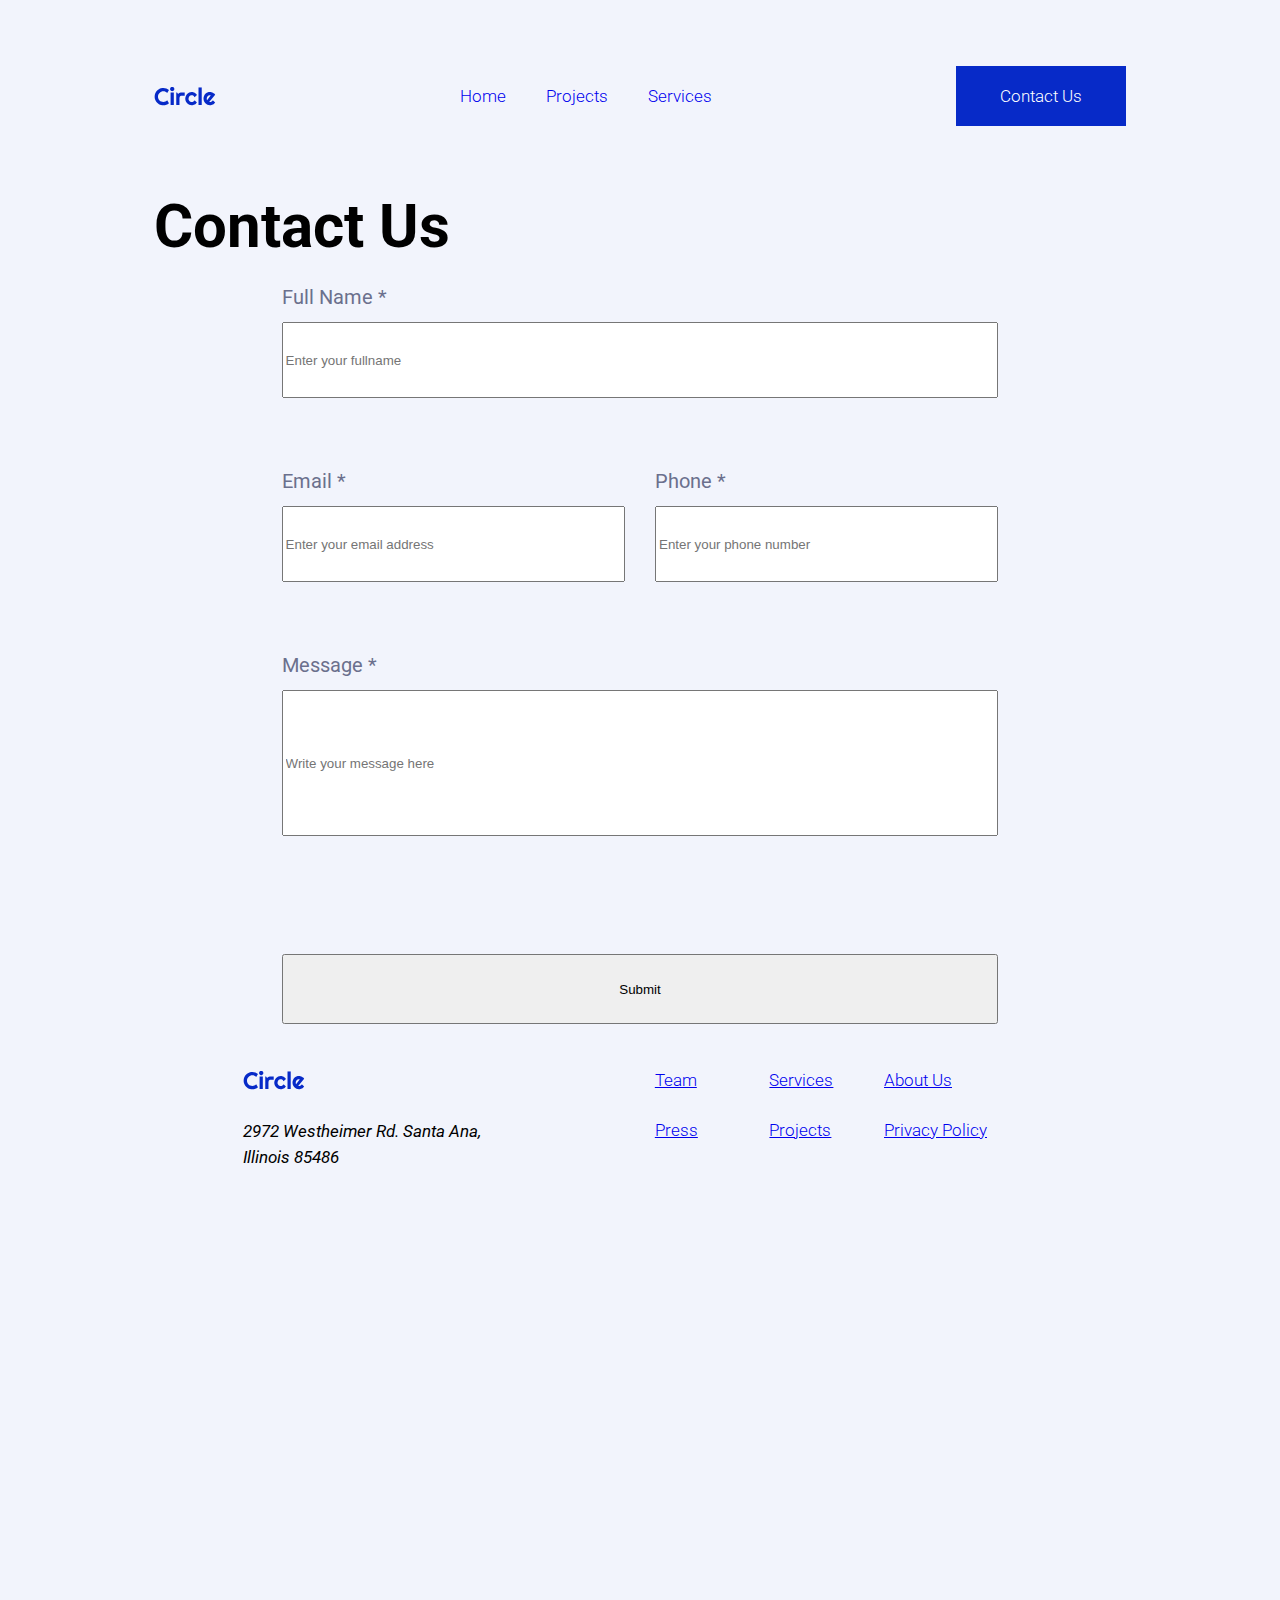
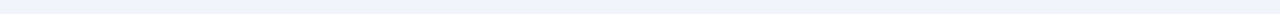
==== pages/contact-us.html @ 3b5152ee "Add form to contact us section" ====
<!DOCTYPE html>
<html lang="en">
  <head>
    <meta charset="utf-8" />
    <meta name="viewport" content="width=device-width", initial-scale=1" />
    <link rel="stylesheet"  href="/css/style.css" />
    <link rel="stylesheet"  href="/css/contactStyle.css" />
    <title>Circle - Contact Us</title>
  </head>
  <body>
    <nav class="navbar">
      <div class="nav-wrapper">
      <img alt="Circle logo" src="/project-assets/logos/circle.svg">
      <ul>
        <li><a href="../index.html">Home</a></li>
        <li><a href="#">Projects</a></li>
        <li><a href="#">Services</a></li>
      </ul>
      <div class="contact-btn">
        <a class="link-contact-us" href="/pages/contact-us.html">Contact Us</a>
      </div> 
    </div>
    </nav>

    <!-- Form  -->

    <section class="projects-hero">
        <h1>Contact Us</h1>
        <div class="form-wrapper">
        <form action="#">
            <div class="template-form-div user-details"> 
                <div class="template-form-div name-div">
                    <label for="name">Full Name *</label>
                    <input type="text" id="name" placeholder="Enter your fullname" required/>
                </div>
                <div class="template-form-div email-div">
                    <label for="email">Email *</label>
                    <input type="email" id="email" placeholder="Enter your email address" required/>
                </div>
                <div class="template-form-div phone-div">
                    <label for="phone">Phone *</label>
                    <input type="text" id="phone" placeholder="Enter your phone number" required/>
                </div>
                <div class="template-form-div message-div">
                    <label for="msg">Message *</label>
                    <input type="textarea" id="msg" placeholder="Write your message here" required/>
                </div>
            </div>
            <div class="template-form-div submit-div">
                <input type="submit" value="Submit"/>
            </div>
        </form>
        </div>
        </section>

 
    
    <!-- Footer  -->

    <footer>
      <div class="footer-container">
        <div class="footer-content">
          <img alt="Circle logo" src="/project-assets/logos/circle.svg">
          <address class="address">2972 Westheimer Rd. Santa Ana, </br> Illinois 85486 </address>
        </div>
        <!-- <div class="footer-links"> -->
          <ul class="footer-links">
            <li><a href="#">Team</a></li>
            <li><a href="#">Services</a></li>
            <li><a href="#">About Us</a></li>
            <li><a href="#">Press</a></li>
            <li><a href="/pages/projects.html">Projects</a></li>
            <li><a href="#">Privacy Policy</a></li>
          </ul>
        <!-- </div> -->
      </div>
    </footer>

    <script type="text/javascript" src="/js/index.js"></script>
  </body>
</html>
---- css/style.css ----
/*
Color styles

Deep blue: 072AC8
Light blue: 43D2FF
3rd light blue: A2D6F9
4th light blue: D1EDFF

Blakish: 292E47
Grey: 6B708D
Light Grey: F2F4FC
4th Grey: ECF7FF

Yellow: FFC600


Text Styles

Heading H1 60 Bold
Heading H2 50 Bold
Heading H3 40 Bold
Heading H4 24 Bold
Body Intro Text 24 Medium
Body Intro Text 20 Regular
Headline Text 17 Regular
Headline Text 17 Medium
Caption 1 Text 15 Regular
Caption 2 Text 13 Regular

*/

@import url('https://fonts.googleapis.com/css?family=Roboto+Condensed:700|Roboto:100,300,700');


html {
  font-size: 17px;
  /* line-height: 22.1px; */
  margin: 0px;
  padding: 0px;
  height: 100%;
}

body {
  background-color: #F2F4FC;
  font-family: 'Roboto';
  font-weight: 300;
  margin: 0px;
  height: 100%;
}

h1 {
  font-size: 60px;
  font-weight: 700;
  line-height: 70px;
  text-align: center;
  margin-bottom: 20px;
}

h3 {
  font-size: 40px;
  font-weight: 700;
  line-height: 47px;
  text-align: left;
  /* margin-bottom: 20px; */
  color: #292E47;
  text-align: center;
}

h4 {
  font-size: 24px;
  font-weight: 700;
  color: #292E47;
  margin-bottom: 10px;
}

.navbar {
  height: 70px;
  width: 100vw;
}

.nav-wrapper {
  display: flex;
  flex-direction: row;
  justify-content: space-between;
  align-items: center;
  margin: 0px 10px;
  height: 52px;
}

.navbar ul {
  display: flex;
  flex-flow: row wrap;
  align-items: center;
  gap: 30px;
  padding: 0;
  margin: 0;
}

.navbar ul li{
  list-style: none;
}

.navbar a {
  text-decoration: none;
}

.current-page {
  color: #072AC8;
  font-weight: 700;
}

.contact-btn {
  display:none;

  background-color: #072AC8;
  padding: 4px 10px;
  width: 150px;
  height: 52px;
  justify-content: center;
  align-items: center;

}


/* Hero Section */

.hero {
  min-height: 1250px;
}

.hero-container {
  width: 100vw;
  height: 40vh;
}

.hero-img-container {
  display: grid;
  grid-template-columns: 1fr 1fr;
  grid-template-rows: 1fr 1fr;
  grid-template-areas: "top-left  . "
                       /* ". . ." */
                       ". bottom-right";
  height: 90vh;
  background-image: url(/project-assets/hero-section/hero-image.png);
  background-repeat: no-repeat;
  background-size: contain;
  background-position: center center ;
}

.card-1-wrapper {
  grid-area: top-left ;
  min-height: 0;
  position: relative;
  /* max-width: 70%; */

}

.card-2-wrapper {
  grid-area: bottom-right ;
  min-height: 0;
  position: relative;
  /* max-width: 50%; */
}

.hero-card-1 {
  width: 70%;
}

.hero-card-2 {
  position: absolute;
  right: 0px;
  bottom: 0;
  width: 70%;
}



.hero-content {
  margin: 0px 10px;
  gap: 20px;
}



.hero-explain {
  font-size: 20px;
  font-weight: 400;
  text-align: center;
  margin: 0px 0px 20px;
  color: #6B708D;
  font-style: normal;
  line-height: 150%;
}

.visible {
  display: flex;
}

.link-get-touch {
  color: #FFF;
  text-decoration: none;
}

.see-work {
  font-weight: 700;
  font-size: 17px;
  line-height: 22.1px;
  color: #6B708D;
}

.hero-content-bottom-wrapper {
  display: flex;
  flex-direction: column;
  justify-content: center;
  align-items: center;
}


/* Client Section */

.client-wrapper {
  display: none;
}

/* Projects Section */ 

.project-container {
  margin-top: 60px;
}

.single-project {
  margin: 10px 10vw 50px 10vw ;
  height: 60vh;
  background-color: #FFF;
}

.project {
  display: flex;
  flex-flow: column nowrap;
  justify-content: center;
  align-items: center;
}

.project-img-container {
  background-repeat: no-repeat;
  background-size: cover;
  height: 60%;
}

.project-text {
  margin-left: 10%;

}

.project-description {
  color: #6B708D;
  font-size: 17px;
  font-weight: 400;
  margin-bottom: 8vw;
}

.learn-more {
  color: #072AC8;
  font-size: 17px;
  font-weight: 400;
}

#project-img-container-1 {
  background-image: url(/project-assets/projects-section/1.jpg);
}

#project-img-container-2 {
  background-image: url(/project-assets/projects-section/2.jpg);
}

#project-img-container-3 {
  background-image: url(/project-assets/projects-section/3.jpg);
}


/* TEstimonial Section */
.testimonial {
  background-color: #292E47;
  height: 580px;
  margin: 12vw 0;
  }

  
  .testimonial-container {
    position: relative;
    height: 90%;
  }


  .testimonial-text-content {
    display: flex;
    flex-direction: column;
    align-items: center;
    justify-content: space-evenly;
    height: 100%;
    gap: 25px;
  }


  #h3-testimonial {
    color: #F4F6FC;
    margin: 0 25% ;
    padding-top: 50px;
  }

  .text-yellow {
    color: #FFC600;
    margin: 20px 25vw;
    line-height: 38.4px;
    font-size: 24px;
    font-weight: 500;
    text-align: center;
  }

  #testimonial-profile {
    display: flex;
    flex-flow: row nowrap;
    justify-content: center;
    align-items: center;
    width: 20vw;
    gap: 1vw;
  }

  #testimonial-profile-img {
    width: 10vw;
    height: 10vw;
    border-radius: 50%;
  }

  #profile-txt-grp p:first-child {
    color: #A2D6F9;
    width: 120px;
    line-height: 1px;
  }

  #profile-txt-grp p:last-child {
    font-weight: 400;
    font-size: 13px;
    line-height: 15px;
    color: #F4F6FC;
  }


  .emoji {
    position: absolute;
    width: 50%;
    height: 50%;
    top: 106px;
    bottom: 0;
    left: 0;
    right: 0;
  }

  .orbits {
    background-image: url(/project-assets/testimonial-section/orbit.png);
    background-repeat: no-repeat;
    background-size: cover;
  }


  /* Services Section */

  .single-service {
    margin: 10px 10vw 50px 10vw;
    height: 40vh;
    background-color: #FFF;
    display: flex;
    flex-direction: column;
    flex-wrap: nowrap;
    justify-content: center;
    align-items: center;
  }

  .service-img-container {
    align-self: flex-start;
    margin-left: 10%;
    border-radius: 50%;
    background-color: #ECF7FF;
    height: 70px;
    width: 70px;
    position: relative;
  }

.svc-img {
  margin-left: auto;
  margin-right: auto;
  position: absolute;
  width: 50%;
  height: 50%;
  top: 19px;
  left: 19px;
}


.service-description {
  color: #6B708D;
  font-size: 20px;
  line-height: 30px;
  font-weight: 400;
  margin-bottom: 8vw;
  margin-right: 6vw;
}

/* CTA Section  */

.CTA {
  background-color: #FFC600;
  height: 500px;
}


.CTA-container {
  position: relative;
  top: 50px;
}

.CTA-container p {
  text-align: center;
  font-size: 20px;
  font-weight: 400;
  line-height: 30px;
  margin-top: 5%;
  margin-bottom: 10%;
}

.CTA-interaction {
  margin-left: auto;
  margin-right: auto;
  display: flex;
  flex-flow: column nowrap;
  align-items: center;
  gap: 15px;
}

#h3-CTA {
  margin: 0 20vw 6px 20vw;
  text-align: center;
}

.email-input {
background-image: url(/project-assets/newsletter/icon/mail.svg);
background-repeat: no-repeat;
background-size: 15%;
background-position: center left;
height: 60px;
width: 300px;
padding-left: 50px;
background-origin: content-box;
position: relative;
text-align: center;
font-weight: 400;
font-size: 17px;
line-height: 25.5px;
background-color: #F4F6FC;
border: none;
}

.btn-subscribe {
  color: #FFF;
  background-color: #072AC8;
  font-weight: 500;
  font-size: 17px;
  height: 60px;
  width: 358px;
}

  /* Footer  */

  footer {
    margin: 50px 22vw;
}

  .footer-container {
    height: 240px;
    margin-top: 10vw;
    display: flex;
    flex-flow: column nowrap;
    align-items: flex-start;
    justify-content: space-evenly;
}

.footer-content {
  display: flex;
  flex-flow: column nowrap;
  align-items: flex-start;
  gap: 15px;
}

.address {
    font-size: 17px;
    font-weight: 400;
    line-height: 25.5px;
  }


.footer-links  {
  display: flex;
  flex-flow: row wrap;
  justify-content: flex-start;
  align-items: center;
  text-decoration: none;
  padding-left: 0px;
}

.footer-links  li {
  list-style: none;
  text-align: left;
  width: 30%;
}

/* ------------------------          Starting Media Queries -----------------------------------*/

@media screen and (min-width: 640px) {

  body {
    margin: 0px 12vw;

  }

  .navbar {
    height: 122px;
    margin: 0px 0px;
    width: 100%;
  }

  .nav-wrapper {
    height: 52px;
    margin: 70px 0px 0px;
  }

  .navbar ul {
    align-items: flex-start;
    gap: 40px;
    padding: 0;
  }

  .contact-btn {
    display:flex;
    }

    .link-contact-us {
      color: #FFF;
      text-decoration: none;
    }

    /* Hero Section */

    .hero {
      /* margin-top: 20px; */
      /* width: 100%; */
      min-height: 500px;
    }

    .hero-container {
      width: 100%;
      display: flex;
      flex-flow: row-reverse nowrap;
      align-items: center;
      height: 650px;
    }

    .hero-img-container {
      display: grid;
      grid-template-columns: 1fr 1fr;
      grid-template-rows: 1fr 1fr 1fr;
      grid-template-areas: "top-left  . "
                           ". ."
                           ". bottom-right";
      height: 100%;

    }

    .hero-content {
      margin: 0px 0px;
      height: 422px;
      width: 80%;
      display: flex;
      flex-flow: column nowrap;
      align-items: flex-start;
    }

    .hero-content-bottom-wrapper {
      /* display: flex; */
      flex-direction: row;
      gap: 30px;
    }

    .hero-card-1 {
      width: 70%;
    }

    .hero-card-2 {
      position: absolute;
      right: 0px;
      bottom: 0;
      /* width: 50%; */
    }

    h1, .hero-explain {
      margin: 0;
      text-align: left;
    }
    
/* Client Section */

.client-wrapper {
  display: flex;
  flex-flow: row wrap;
  justify-content: space-between;
  align-items: center;
  margin: 80px 3vw;
}

.client-logo {
  -webkit-filter: grayscale(100%); /* Safari 6.0 - 9.0 */
  filter: grayscale(100%);
}

h3 {
  text-align: left;
}

.projects-section {
  margin: auto ;
}

.projects {
  display: flex;
  flex-flow: row nowrap;
  justify-content: space-between;
  align-items: center;
  gap: 3vw;
}

.project-img-container {
  height: 50%;
}

.single-project {
  margin: 0;
  width: -webkit-fill-available;
  height: 50vh;
}

.project-description {
  margin-bottom: 4vw;
}

.project-container {
  margin-top: 140px;
}

/* TEstimonial Section */

.testimonial {
  margin-left: -90px;
  margin-right: -90px;
}

.testimonial-text-content {
  gap: 0px;
}

#h3-testimonial {
  margin: 0 20%;
}

.text-yellow {
  margin: 20px 18vw;
}

#testimonial-profile-img {
  width: 3vw;
  height: 3vw;
}

.emoji {
  position: absolute;
  width: 85%;
  height: 85%;
  top: 0;
  bottom: 0;
  left:0;
  right:0;
  margin: auto; 
 
}

.emoji-template {
  position: absolute;
  width: 13%;
  height: 25%;
  background-repeat: no-repeat;
  background-size: cover;
}

.emoji-top-left {
  top: 0;
  left: 0;
  background-image: url(/project-assets/testimonial-section/memoji-1.png);
}

.emoji-top-right {
  top: 0;
  right: 0;
  background-image: url(/project-assets/testimonial-section/memoji-2.png);
}

.emoji-bottom-left {
  bottom: 0;
  left: 0;
  background-image: url(/project-assets/testimonial-section/memoji-3.png);
}

.emoji-bottom-right {
  bottom: 0;
  right: 0;
  background-image: url(/project-assets/testimonial-section/memoji-4.png);
}

/* Services Section */ 

.services {
  margin: auto ;
}

.service-img-container {
  margin-top: 2vw;
  margin-left: 8%;
}


.single-service {
  display: block;
  margin: 0;
  width: -webkit-fill-available;
  height: 50vh;
}

.proj-txt {
  margin-left: 8%;
}

.service-description {
  font-size: 18px;
  margin-right: 2vw;
  margin-bottom: 5vw;
}

/* CTA Section */

.CTA-container {
  position: static;
}

.CTA {
  margin: 15vw -90px 0;
  display: flex;
  flex-wrap: nowrap;
  flex-direction: row;
  justify-content: center;
  align-items: center;
}

.CTA-interaction {
  flex-flow: row nowrap;
  justify-content: center;
}

/* FOOTER */

footer {
  margin: 0px 7vw;
}

.footer-container {
  flex-flow: row nowrap;
  justify-content: space-between;
}

.footer-content {
  justify-content: space-between;
  height: 100px;
}

.footer-links {
  align-items: stretch;
  height: 100px;
  margin: 0px;
}

}
---- css/contactStyle.css ----
/* Contact Us page specific CSS Stylesheet. Common styles are taken from main style.css  */

  
  .form-wrapper {
    margin-left: 10vw;
    margin-right: 10vw;
    height: 660px;
  }

  form {
    height: 100%;
    color: #6B708D;
    font-weight: 400;
    font-size: 20px;
    line-height: 30px;

  }

  input {
    height: 70px;
  }

  form .user-details{
    display: grid;
    grid-template-areas: "name"
                        "email"
                        "phone"
                        "message"
                        "submit";

    margin: 20px 0 12px 0;
    gap: 30px;
  }

  .template-form-div {
    display: flex;
    flex-flow: column nowrap;  
    height: 100%; 
    gap: 10px;  
  }

  .name-div {
    grid-area: name;
  }

  .email-div {
    grid-area: email;
  }

  .phone-div {
    grid-area: phone;
  }

  .message-div {
    grid-area: message;
  }

  #msg {
    height: 140px;
  }

  .submit-div {
    grid-area: submit;
  }
  
  /* ------------------------          Starting Media Queries -----------------------------------*/
  
  @media screen and (min-width: 640px) {
  
    form .user-details{
        display: grid;
        grid-template-areas: "name name"
                            "email phone"
                            "message message"
                            "submit submit";
    
        margin: 20px 0 12px 0;
        gap: 30px;
      }
  
  }
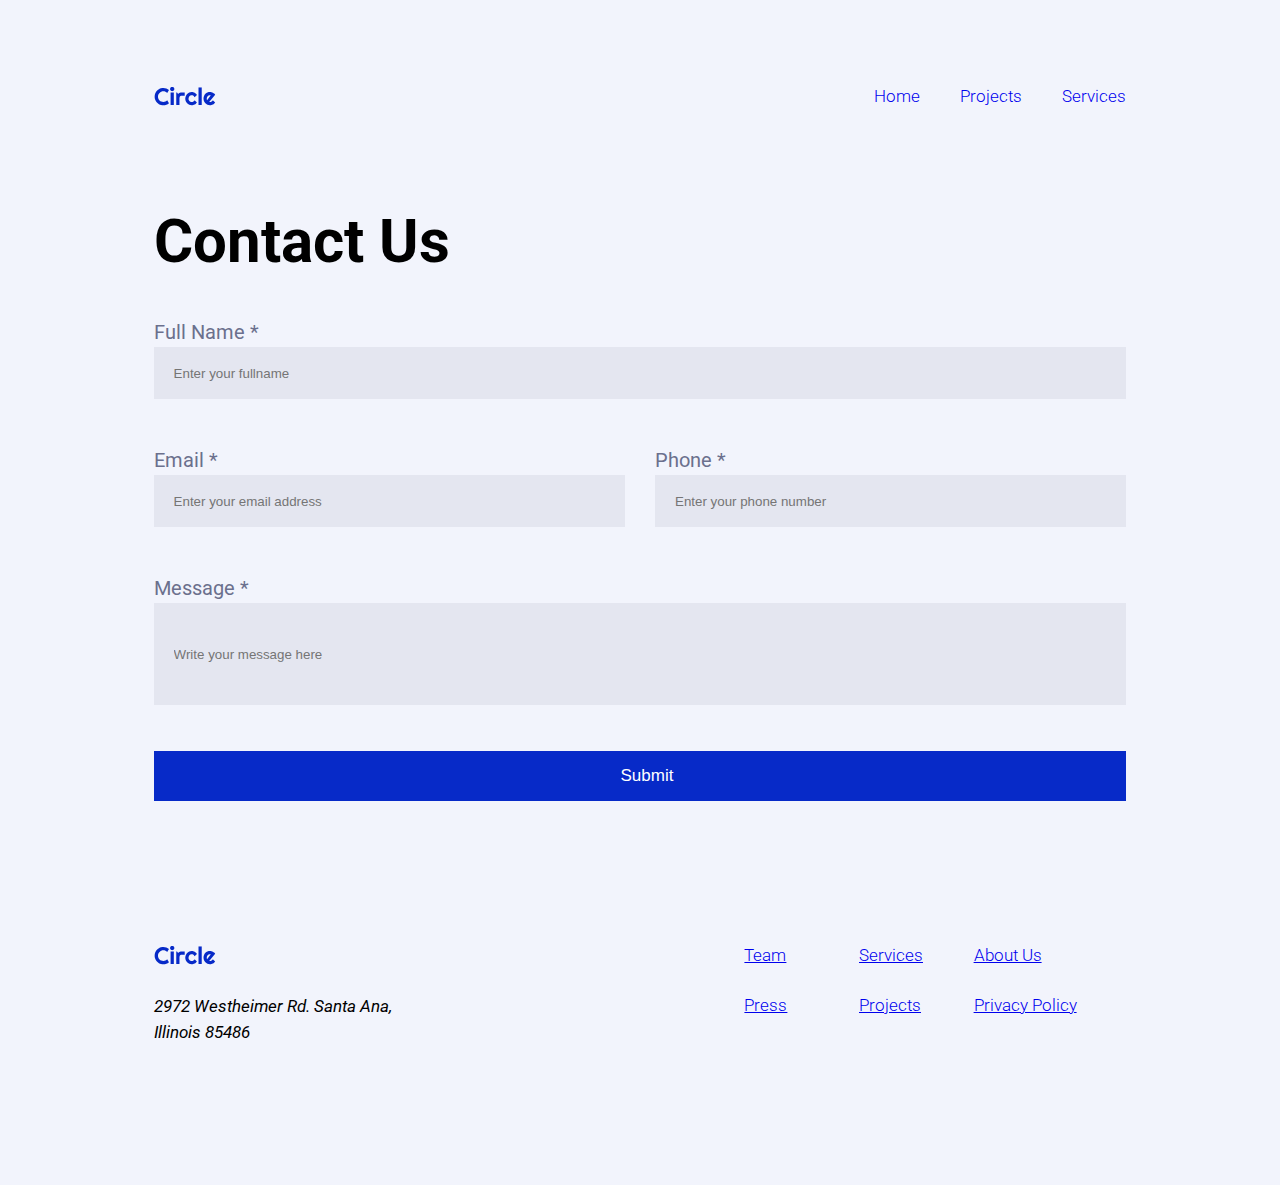
==== commit a362c515: "Complete form withou JS" ====
--- a/pages/contact-us.html
+++ b/pages/contact-us.html
@@ -13,11 +13,11 @@
       <img alt="Circle logo" src="/project-assets/logos/circle.svg">
       <ul>
         <li><a href="../index.html">Home</a></li>
-        <li><a href="#">Projects</a></li>
+        <li><a href="/pages/projects.html">Projects</a></li>
         <li><a href="#">Services</a></li>
       </ul>
       <div class="contact-btn">
-        <a class="link-contact-us" href="/pages/contact-us.html">Contact Us</a>
+        <a class="link-contact-us current-page" href="/pages/contact-us.html">Contact Us</a>
       </div> 
     </div>
     </nav>
@@ -35,19 +35,19 @@
                 </div>
                 <div class="template-form-div email-div">
                     <label for="email">Email *</label>
-                    <input type="email" id="email" placeholder="Enter your email address" required/>
+                    <input type="email" id="email" placeholder="Enter your email address" pattern="[a-z0-9._%+-]+@[a-z0-9.-]+\.[a-z]{2,}$" required/>
                 </div>
                 <div class="template-form-div phone-div">
-                    <label for="phone">Phone *</label>
-                    <input type="text" id="phone" placeholder="Enter your phone number" required/>
+                    <label for="tel">Phone *</label>
+                    <input type="tel" id="tel" placeholder="Enter your phone number" pattern="^(\+)?([- _():=+]?\d[- _():=+]?){10,14}(\s*)?$" required/>
                 </div>
                 <div class="template-form-div message-div">
                     <label for="msg">Message *</label>
-                    <input type="textarea" id="msg" placeholder="Write your message here" required/>
+                    <input type="textarea" id="msg" placeholder="Write your message here" minlength="50" required/>
                 </div>
-            </div>
-            <div class="template-form-div submit-div">
-                <input type="submit" value="Submit"/>
+                <div class="template-form-div submit-div">
+                    <input type="submit" id="submit" value="Submit"/>
+                </div>
             </div>
         </form>
         </div>
--- a/css/style.css
+++ b/css/style.css
@@ -1,33 +1,4 @@
-/*
-Color styles
-
-Deep blue: 072AC8
-Light blue: 43D2FF
-3rd light blue: A2D6F9
-4th light blue: D1EDFF
-
-Blakish: 292E47
-Grey: 6B708D
-Light Grey: F2F4FC
-4th Grey: ECF7FF
-
-Yellow: FFC600
-
-
-Text Styles
-
-Heading H1 60 Bold
-Heading H2 50 Bold
-Heading H3 40 Bold
-Heading H4 24 Bold
-Body Intro Text 24 Medium
-Body Intro Text 20 Regular
-Headline Text 17 Regular
-Headline Text 17 Medium
-Caption 1 Text 15 Regular
-Caption 2 Text 13 Regular
-
-*/
+
 
 @import url('https://fonts.googleapis.com/css?family=Roboto+Condensed:700|Roboto:100,300,700');
 
@@ -61,7 +32,6 @@
   font-weight: 700;
   line-height: 47px;
   text-align: left;
-  /* margin-bottom: 20px; */
   color: #292E47;
   text-align: center;
 }
@@ -83,7 +53,7 @@
   flex-direction: row;
   justify-content: space-between;
   align-items: center;
-  margin: 0px 10px;
+  margin: 0px 20px;
   height: 52px;
 }
 
@@ -111,14 +81,12 @@
 
 .contact-btn {
   display:none;
-
   background-color: #072AC8;
   padding: 4px 10px;
   width: 150px;
   height: 52px;
   justify-content: center;
   align-items: center;
-
 }
 
 
@@ -138,7 +106,6 @@
   grid-template-columns: 1fr 1fr;
   grid-template-rows: 1fr 1fr;
   grid-template-areas: "top-left  . "
-                       /* ". . ." */
                        ". bottom-right";
   height: 90vh;
   background-image: url(/project-assets/hero-section/hero-image.png);
@@ -151,15 +118,12 @@
   grid-area: top-left ;
   min-height: 0;
   position: relative;
-  /* max-width: 70%; */
-
 }
 
 .card-2-wrapper {
   grid-area: bottom-right ;
   min-height: 0;
   position: relative;
-  /* max-width: 50%; */
 }
 
 .hero-card-1 {
@@ -173,14 +137,10 @@
   width: 70%;
 }
 
-
-
 .hero-content {
   margin: 0px 10px;
   gap: 20px;
 }
-
-
 
 .hero-explain {
   font-size: 20px;
@@ -206,6 +166,8 @@
   font-size: 17px;
   line-height: 22.1px;
   color: #6B708D;
+  text-decoration: none;
+  margin-top: 16px;
 }
 
 .hero-content-bottom-wrapper {
@@ -472,7 +434,7 @@
   /* Footer  */
 
   footer {
-    margin: 50px 22vw;
+    margin: 50px 20vw;
 }
 
   .footer-container {
@@ -539,9 +501,26 @@
     padding: 0;
   }
 
-  .contact-btn {
-    display:flex;
-    }
+
+    /* .contact-btn {
+      display:flex;
+      background-color: #072AC8;
+      padding: 4px 10px;
+      width: 150px;
+      height: 52px;
+      justify-content: center;
+      align-items: center;
+    } */
+
+    #contact-btn {
+      display:flex;
+      background-color: #072AC8;
+      padding: 4px 10px;
+      width: 150px;
+      height: 52px;
+      justify-content: center;
+      align-items: center;
+    }  
 
     .link-contact-us {
       color: #FFF;
@@ -551,8 +530,6 @@
     /* Hero Section */
 
     .hero {
-      /* margin-top: 20px; */
-      /* width: 100%; */
       min-height: 500px;
     }
 
@@ -682,9 +659,9 @@
 .emoji {
   position: absolute;
   width: 85%;
-  height: 85%;
+  height: 92%;
   top: 0;
-  bottom: 0;
+  bottom: -20px;
   left:0;
   right:0;
   margin: auto; 
@@ -694,7 +671,7 @@
 .emoji-template {
   position: absolute;
   width: 13%;
-  height: 25%;
+  height: 30%;
   background-repeat: no-repeat;
   background-size: cover;
 }
--- a/css/contactStyle.css
+++ b/css/contactStyle.css
@@ -1,10 +1,15 @@
 /* Contact Us page specific CSS Stylesheet. Common styles are taken from main style.css  */
 
+
+.projects-hero h1 {
+  margin-top: 15px;
+  margin-bottom: 40px;
+}
   
   .form-wrapper {
     margin-left: 10vw;
     margin-right: 10vw;
-    height: 660px;
+    height: 500px;
   }
 
   form {
@@ -17,7 +22,17 @@
   }
 
   input {
-    height: 70px;
+    height: 50px;
+    background-color: rgba(107, 112, 141, 0.1);
+    border: none;
+    padding-left: 20px;
+  }
+
+  #submit {
+    color: #FFF;
+    background-color: #072AC8;
+    font-weight: 500;
+    font-size: 17px;
   }
 
   form .user-details{
@@ -29,14 +44,12 @@
                         "submit";
 
     margin: 20px 0 12px 0;
-    gap: 30px;
   }
 
   .template-form-div {
     display: flex;
     flex-flow: column nowrap;  
-    height: 100%; 
-    gap: 10px;  
+    height: 100%;  
   }
 
   .name-div {
@@ -56,7 +69,7 @@
   }
 
   #msg {
-    height: 140px;
+    height: 100px;
   }
 
   .submit-div {
@@ -77,5 +90,14 @@
         margin: 20px 0 12px 0;
         gap: 30px;
       }
+
+      .form-wrapper {
+        margin-left: 0;
+        margin-right: 0;
+      }
+
+  footer {
+    margin: 0px 0vw;
+  }
   
   }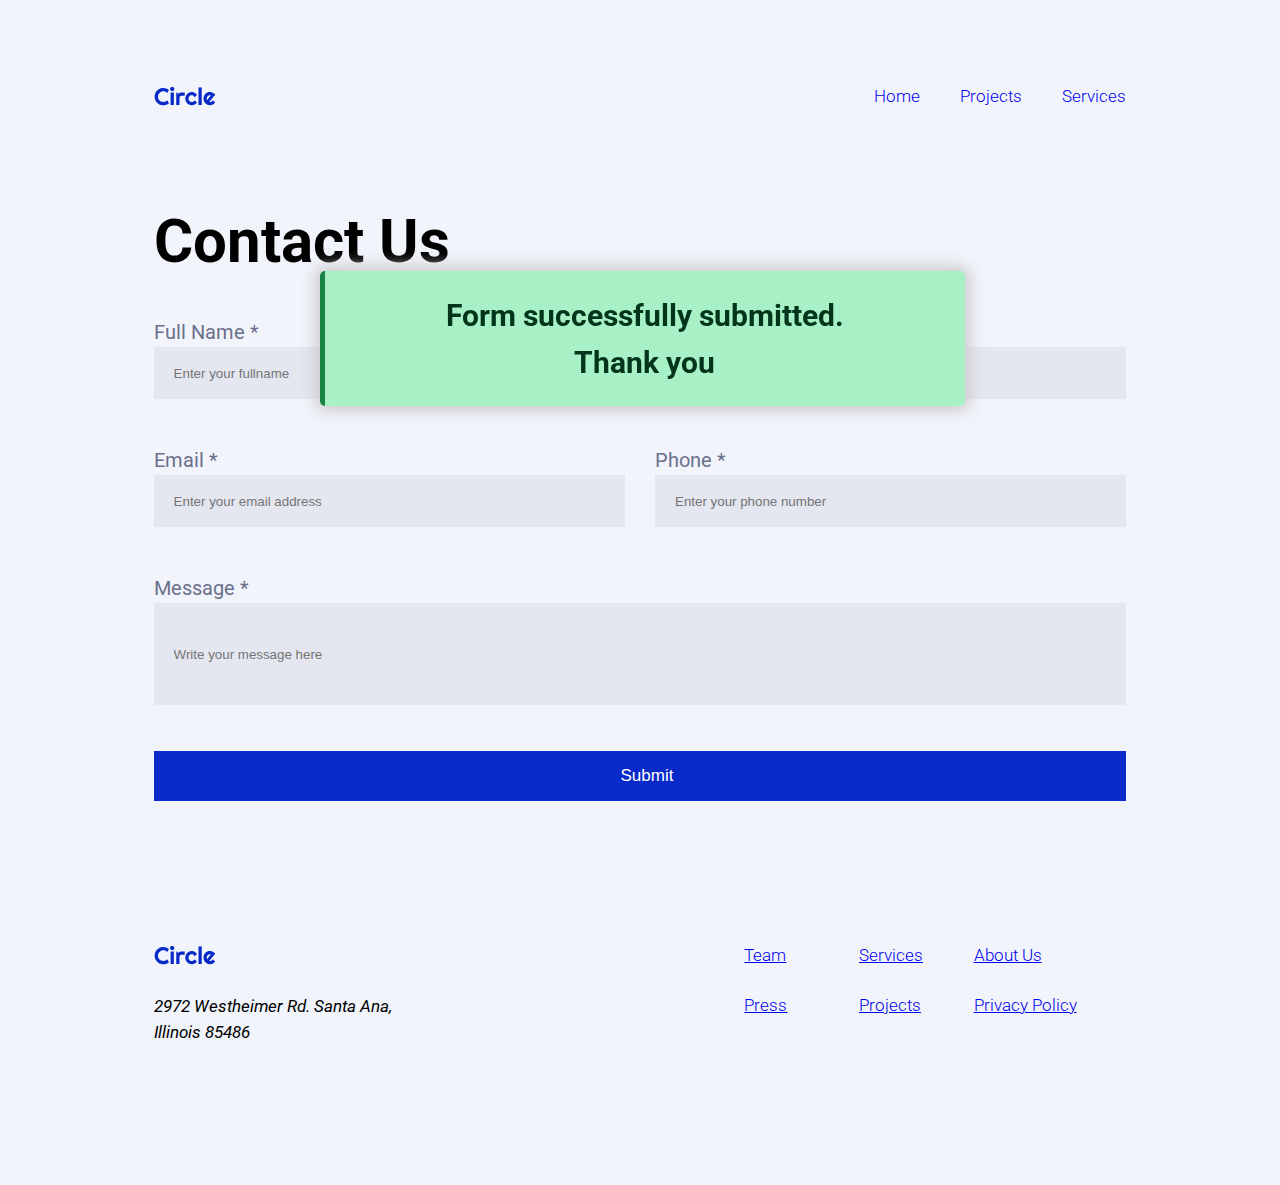
==== commit 922e7702: "Fix success message responsiveness" ====
--- a/pages/contact-us.html
+++ b/pages/contact-us.html
@@ -25,6 +25,9 @@
     <!-- Form  -->
 
     <section class="projects-hero">
+      <div class="success-msg success-visible">
+        <h3>Form successfully submitted. <br> Thank you</h3>
+      </div>
         <h1>Contact Us</h1>
         <div class="form-wrapper">
         <form action="#">
@@ -43,7 +46,7 @@
                 </div>
                 <div class="template-form-div message-div">
                     <label for="msg">Message *</label>
-                    <input type="textarea" id="msg" placeholder="Write your message here" minlength="50" required/>
+                    <input type="textarea" id="msg" placeholder="Write your message here" maxlength="50" required/>
                 </div>
                 <div class="template-form-div submit-div">
                     <input type="submit" id="submit" value="Submit"/>
--- a/css/contactStyle.css
+++ b/css/contactStyle.css
@@ -75,6 +75,34 @@
   .submit-div {
     grid-area: submit;
   }
+
+  .success-msg {
+    /* background-color: #A2F0C9AA;
+    border: #3CD387 solid; */
+    background-color: #a8f0c6;
+    border-left: 5px solid #178344;
+    border-radius: 5px;
+    box-shadow: 0 0 15px 5px #ccc;
+    height: 15%;
+    width: 75%;
+    margin: auto;
+    position: fixed;
+    margin: 21vw 12vw;
+    display: none;
+  }
+
+  .success-visible {
+    display: flex;
+    flex-direction: row;
+    align-items: center;
+    justify-content: center;
+  }
+
+  .success-msg h3 {
+    text-align: center;
+    color: #02351B;
+    font-size: 30px;
+  }
   
   /* ------------------------          Starting Media Queries -----------------------------------*/
   
@@ -99,5 +127,10 @@
   footer {
     margin: 0px 0vw;
   }
+
+  .success-msg {
+    margin: 5vw 13vw;
+    width: 50%;
+  }
   
   }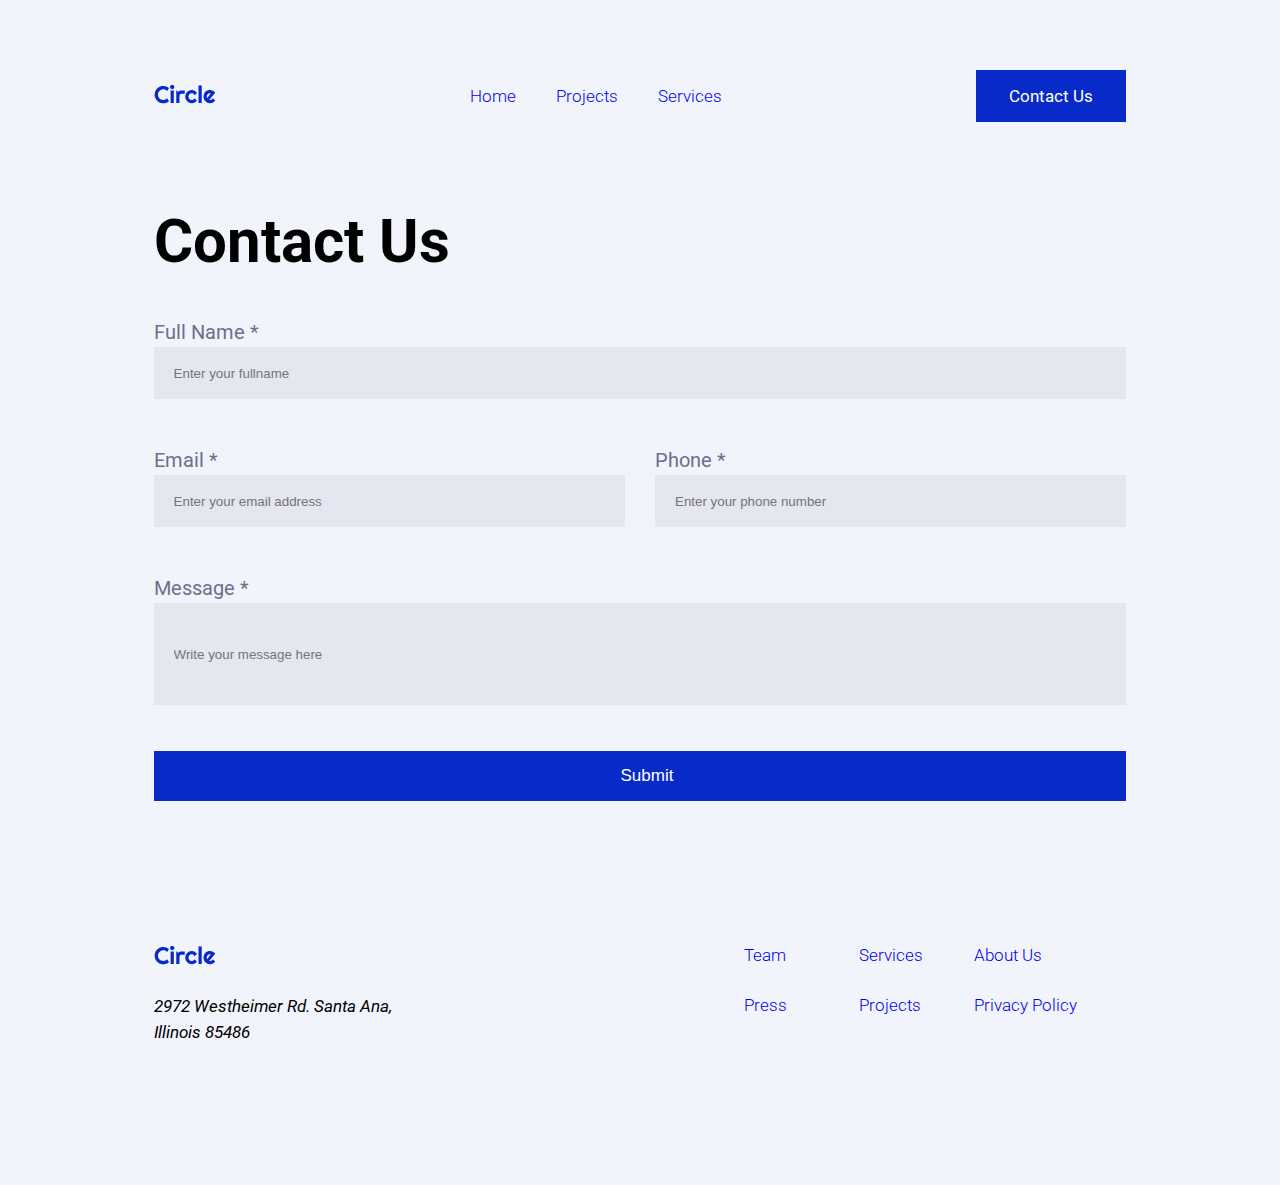
==== commit 601747ec: "Add buttons animations and scaling, full clickable butotns and link in top logo" ====
--- a/pages/contact-us.html
+++ b/pages/contact-us.html
@@ -10,13 +10,16 @@
   <body>
     <nav class="navbar">
       <div class="nav-wrapper">
-      <img alt="Circle logo" src="/project-assets/logos/circle.svg">
+      <div class="circle-logo-wrapper" >
+        <img alt="Circle logo" src="/project-assets/logos/circle.svg">
+        <a id="circle-logo-link" href="/index.html"></a>
+      </div>
       <ul>
         <li><a href="../index.html">Home</a></li>
         <li><a href="/pages/projects.html">Projects</a></li>
         <li><a href="#">Services</a></li>
       </ul>
-      <div class="contact-btn">
+      <div id="contact-btn">
         <a class="link-contact-us current-page" href="/pages/contact-us.html">Contact Us</a>
       </div> 
     </div>
@@ -25,7 +28,7 @@
     <!-- Form  -->
 
     <section class="projects-hero">
-      <div class="success-msg success-visible">
+      <div class="success-msg">
         <h3>Form successfully submitted. <br> Thank you</h3>
       </div>
         <h1>Contact Us</h1>
--- a/css/style.css
+++ b/css/style.css
@@ -5,7 +5,6 @@
 
 html {
   font-size: 17px;
-  /* line-height: 22.1px; */
   margin: 0px;
   padding: 0px;
   height: 100%;
@@ -82,13 +81,28 @@
 .contact-btn {
   display:none;
   background-color: #072AC8;
-  padding: 4px 10px;
   width: 150px;
   height: 52px;
   justify-content: center;
   align-items: center;
 }
 
+ul li:hover {
+  transform: scale(1.2); 
+}
+
+
+.circle-logo-wrapper {
+  position: relative;
+}
+
+#circle-logo-link {
+  position: absolute;
+  width: 100%;
+  height: 100%;
+  top: 0;
+  left: 0;
+}
 
 /* Hero Section */
 
@@ -159,6 +173,7 @@
 .link-get-touch {
   color: #FFF;
   text-decoration: none;
+  padding: 15px 30px;
 }
 
 .see-work {
@@ -306,7 +321,6 @@
     line-height: 15px;
     color: #F4F6FC;
   }
-
 
   .emoji {
     position: absolute;
@@ -323,7 +337,6 @@
     background-repeat: no-repeat;
     background-size: cover;
   }
-
 
   /* Services Section */
 
@@ -358,7 +371,6 @@
   left: 19px;
 }
 
-
 .service-description {
   color: #6B708D;
   font-size: 20px;
@@ -375,7 +387,6 @@
   height: 500px;
 }
 
-
 .CTA-container {
   position: relative;
   top: 50px;
@@ -405,21 +416,21 @@
 }
 
 .email-input {
-background-image: url(/project-assets/newsletter/icon/mail.svg);
-background-repeat: no-repeat;
-background-size: 15%;
-background-position: center left;
-height: 60px;
-width: 300px;
-padding-left: 50px;
-background-origin: content-box;
-position: relative;
-text-align: center;
-font-weight: 400;
-font-size: 17px;
-line-height: 25.5px;
-background-color: #F4F6FC;
-border: none;
+  background-image: url(/project-assets/newsletter/icon/mail.svg);
+  background-repeat: no-repeat;
+  background-size: 15%;
+  background-position: center left;
+  height: 60px;
+  width: 300px;
+  padding-left: 50px;
+  background-origin: content-box;
+  position: relative;
+  text-align: center;
+  font-weight: 400;
+  font-size: 17px;
+  line-height: 25.5px;
+  background-color: #F4F6FC;
+  border: none;
 }
 
 .btn-subscribe {
@@ -429,6 +440,10 @@
   font-size: 17px;
   height: 60px;
   width: 358px;
+  display: flex;
+  flex-direction: row;
+  justify-content: center;
+  align-items: center;
 }
 
   /* Footer  */
@@ -465,7 +480,6 @@
   flex-flow: row wrap;
   justify-content: flex-start;
   align-items: center;
-  text-decoration: none;
   padding-left: 0px;
 }
 
@@ -475,13 +489,16 @@
   width: 30%;
 }
 
+.footer-links  li a {
+  text-decoration: none;
+}
+
 /* ------------------------          Starting Media Queries -----------------------------------*/
 
 @media screen and (min-width: 640px) {
 
   body {
     margin: 0px 12vw;
-
   }
 
   .navbar {
@@ -501,25 +518,17 @@
     padding: 0;
   }
 
-
-    /* .contact-btn {
+    #contact-btn {
       display:flex;
       background-color: #072AC8;
-      padding: 4px 10px;
       width: 150px;
       height: 52px;
       justify-content: center;
       align-items: center;
-    } */
-
-    #contact-btn {
-      display:flex;
-      background-color: #072AC8;
-      padding: 4px 10px;
-      width: 150px;
-      height: 52px;
-      justify-content: center;
-      align-items: center;
+    }  
+
+    #contact-btn a {
+      padding: 15px 32px;
     }  
 
     .link-contact-us {
@@ -549,7 +558,6 @@
                            ". ."
                            ". bottom-right";
       height: 100%;
-
     }
 
     .hero-content {
@@ -575,7 +583,6 @@
       position: absolute;
       right: 0px;
       bottom: 0;
-      /* width: 50%; */
     }
 
     h1, .hero-explain {
@@ -665,7 +672,6 @@
   left:0;
   right:0;
   margin: auto; 
- 
 }
 
 .emoji-template {
--- a/css/contactStyle.css
+++ b/css/contactStyle.css
@@ -1,5 +1,8 @@
 /* Contact Us page specific CSS Stylesheet. Common styles are taken from main style.css  */
 
+.current-page {
+  font-weight: 700;
+}
 
 .projects-hero h1 {
   margin-top: 15px;
@@ -26,7 +29,9 @@
     background-color: rgba(107, 112, 141, 0.1);
     border: none;
     padding-left: 20px;
+    cursor: text;
   }
+
 
   #submit {
     color: #FFF;
@@ -77,8 +82,6 @@
   }
 
   .success-msg {
-    /* background-color: #A2F0C9AA;
-    border: #3CD387 solid; */
     background-color: #a8f0c6;
     border-left: 5px solid #178344;
     border-radius: 5px;
@@ -108,6 +111,10 @@
   
   @media screen and (min-width: 640px) {
   
+    .current-page {
+      font-weight: 400;
+    }
+
     form .user-details{
         display: grid;
         grid-template-areas: "name name"
